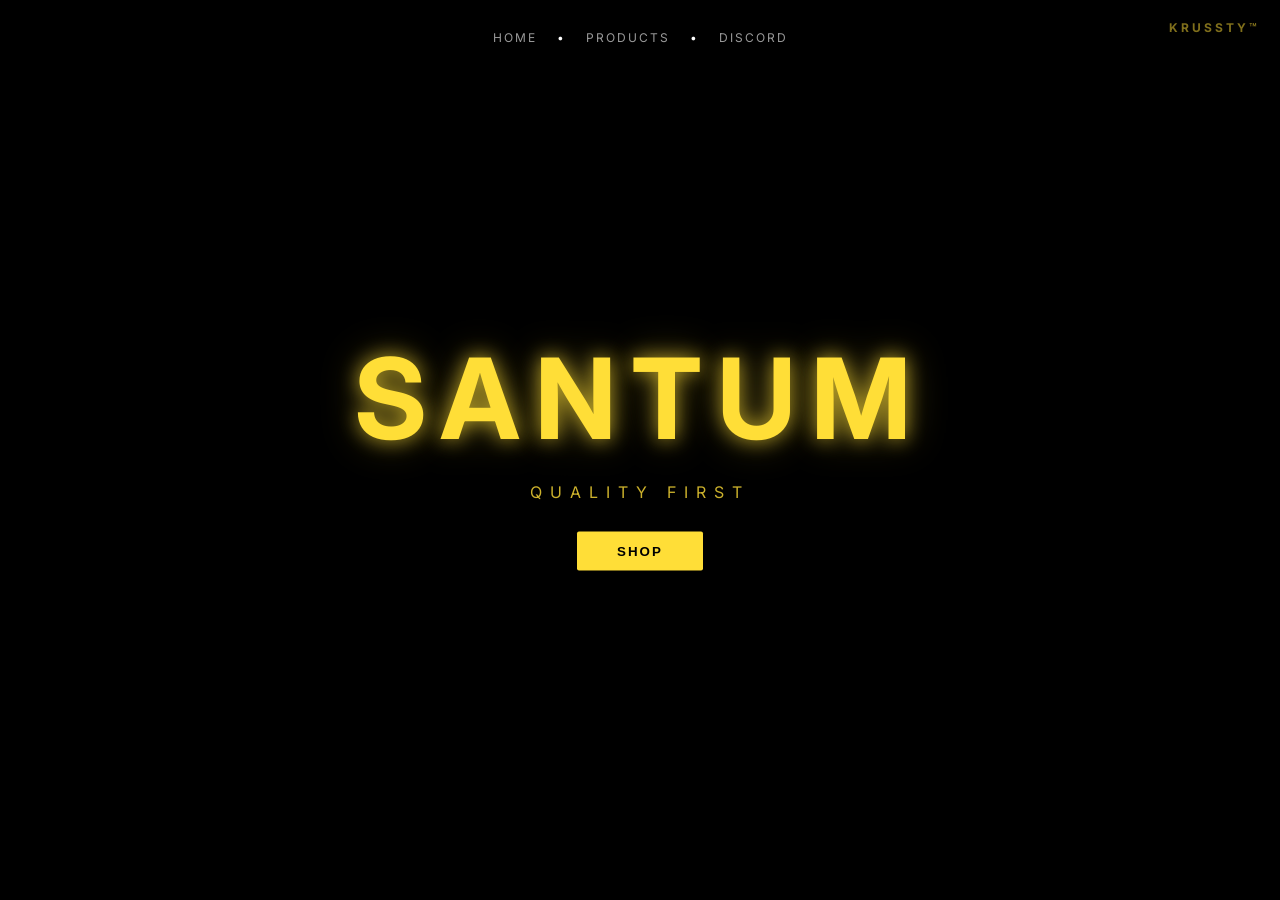
==== index.html @ 526cc499 "index.html" ====
<!DOCTYPE html>
<html lang="en">
<head>
    <meta charset="UTF-8">
    <meta name="viewport" content="width=device-width, initial-scale=1.0">
    <title>SANTUM | QUALITY FIRST</title>
    <link rel="stylesheet" href="style.css">
</head>
<body>
    <canvas id="matrix"></canvas>

    <div class="watermark">KRUSSTY™</div>

    <nav class="nav">
        <span onclick="goHome()">HOME</span> • 
        <span onclick="goProducts()">PRODUCTS</span> • 
        <span onclick="goDiscord()">DISCORD</span>
    </nav>

    <div class="center-content">
        <h1 class="gold-glow">SANTUM</h1>
        <p class="tagline">QUALITY FIRST</p>
        <button class="shop-btn" onclick="goProducts()">SHOP</button>
    </div>

    <script src="script.js"></script>
</body>
</html>
---- style.css ----
@import url('https://fonts.googleapis.com/css2?family=Inter:wght@900&display=swap');

body, html {
    margin: 0;
    padding: 0;
    width: 100%;
    height: 100%;
    background-color: #000;
    color: white;
    font-family: 'Inter', sans-serif;
    overflow-x: hidden;
}

#matrix {
    position: fixed;
    top: 0;
    left: 0;
    z-index: -1;
    pointer-events: none;
}

/* Watermark fixed to Top Right */
.watermark {
    position: fixed;
    top: 20px;
    right: 20px;
    font-size: 12px;
    letter-spacing: 3px;
    color: #ffde37;
    opacity: 0.5;
    font-weight: bold;
    z-index: 100;
}

.nav {
    position: absolute;
    top: 30px;
    width: 100%;
    text-align: center;
    z-index: 10;
    font-size: 12px;
    letter-spacing: 2px;
}

.nav span {
    cursor: pointer;
    margin: 0 15px;
    transition: 0.3s;
    opacity: 0.6;
}

.nav span:hover { opacity: 1; color: #ffde37; }

/* Gold Glow Effect */
.gold-glow {
    font-size: 7rem;
    color: #ffde37;
    margin: 0;
    letter-spacing: 15px;
    text-shadow: 0 0 20px rgba(255, 222, 55, 0.7), 
                 0 0 40px rgba(255, 222, 55, 0.3);
}

.gold-glow.small { font-size: 3rem; margin-bottom: 40px; }

.center-content {
    position: absolute;
    top: 50%;
    left: 50%;
    transform: translate(-50%, -50%);
    text-align: center;
    width: 100%;
}

.tagline {
    letter-spacing: 8px;
    color: #ffde37;
    opacity: 0.8;
    margin-bottom: 30px;
}

/* Buttons */
.shop-btn, .buy-btn {
    background: #ffde37;
    border: none;
    color: black;
    padding: 12px 40px;
    font-weight: bold;
    cursor: pointer;
    letter-spacing: 2px;
    transition: 0.3s;
    border-radius: 2px;
}

.shop-btn:hover { background: white; transform: scale(1.05); }

/* Store Layout */
.store-container {
    padding-top: 120px;
    text-align: center;
}

.product-grid {
    display: flex;
    justify-content: center;
    gap: 30px;
    flex-wrap: wrap;
}

.product-card {
    background: rgba(255, 222, 55, 0.05);
    border: 1px solid rgba(255, 222, 55, 0.2);
    padding: 40px;
    width: 220px;
    transition: 0.3s;
}

.product-card:hover { border-color: #ffde37; background: rgba(255, 222, 55, 0.1); }

.price { font-size: 1.5rem; margin: 20px 0; color: #ffde37; }
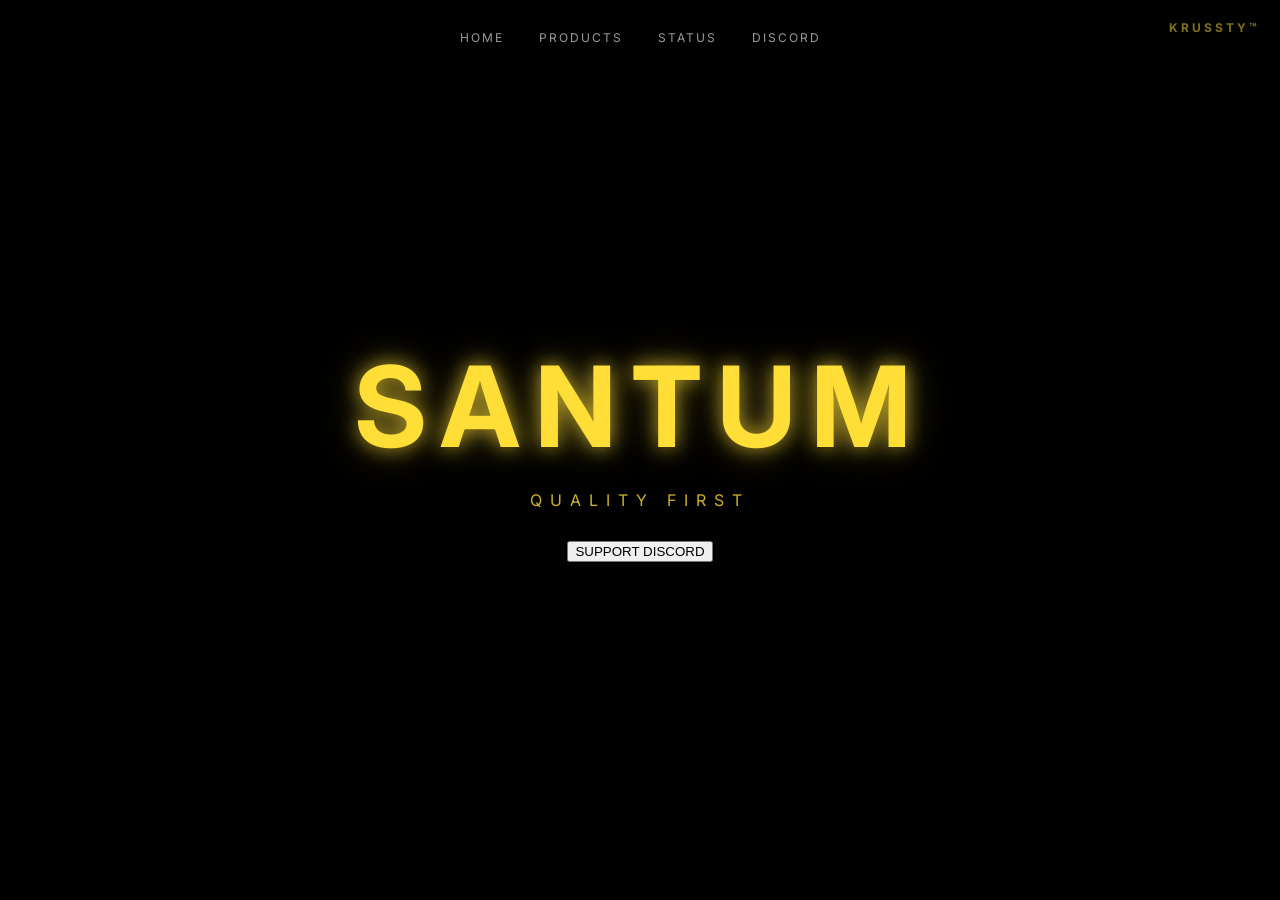
==== commit 7443a539: "Update index.html" ====
--- a/index.html
+++ b/index.html
@@ -12,15 +12,16 @@
     <div class="watermark">KRUSSTY™</div>
 
     <nav class="nav">
-        <span onclick="goHome()">HOME</span> • 
-        <span onclick="goProducts()">PRODUCTS</span> • 
-        <span onclick="goDiscord()">DISCORD</span>
+        <span onclick="goHome()">HOME</span>
+        <span onclick="goProducts()">PRODUCTS</span>
+        <span onclick="goStatus()">STATUS</span>
+        <span class="discord-link" onclick="goDiscord()">DISCORD</span>
     </nav>
 
     <div class="center-content">
         <h1 class="gold-glow">SANTUM</h1>
         <p class="tagline">QUALITY FIRST</p>
-        <button class="shop-btn" onclick="goProducts()">SHOP</button>
+        <button class="discord-btn" onclick="goDiscord()">SUPPORT DISCORD</button>
     </div>
 
     <script src="script.js"></script>
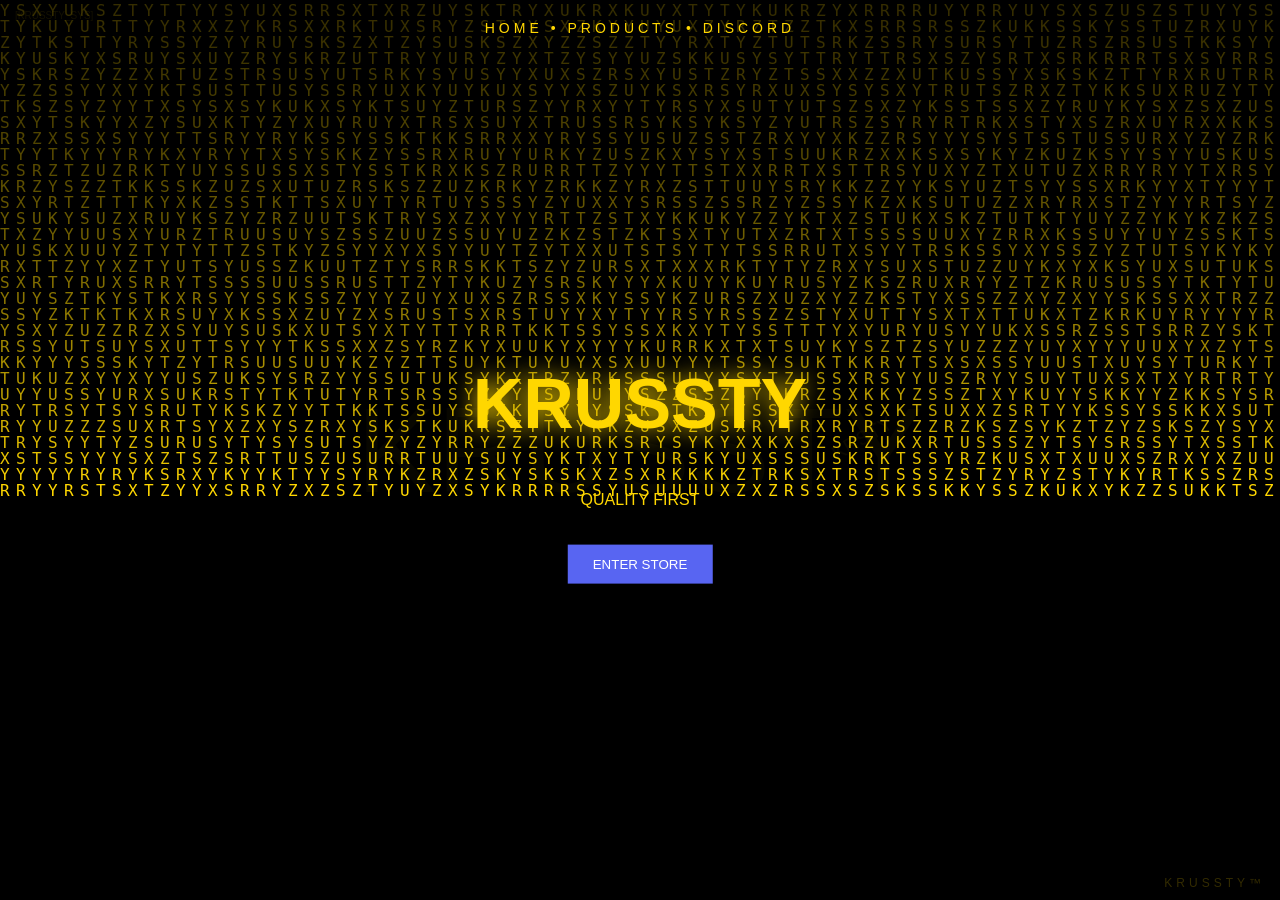
==== commit b53895ce: "Update index.html" ====
--- a/index.html
+++ b/index.html
@@ -1,29 +1,198 @@
 <!DOCTYPE html>
 <html lang="en">
 <head>
-    <meta charset="UTF-8">
-    <meta name="viewport" content="width=device-width, initial-scale=1.0">
-    <title>SANTUM | QUALITY FIRST</title>
-    <link rel="stylesheet" href="style.css">
+<meta charset="UTF-8">
+<title>KRUSSTY</title>
+
+<style>
+body {
+  margin: 0;
+  background: black;
+  color: gold;
+  font-family: Arial;
+  overflow: hidden;
+}
+
+/* MATRIX BG */
+canvas {
+  position: fixed;
+  top: 0;
+  left: 0;
+}
+
+/* NAV */
+.nav {
+  position: absolute;
+  top: 20px;
+  width: 100%;
+  text-align: center;
+  letter-spacing: 4px;
+  font-size: 14px;
+}
+
+/* CENTER */
+.center {
+  position: absolute;
+  top: 50%;
+  left: 50%;
+  transform: translate(-50%, -50%);
+  text-align: center;
+}
+
+h1 {
+  font-size: 70px;
+  text-shadow: 0 0 25px gold;
+}
+
+button {
+  padding: 12px 25px;
+  background: #5865F2;
+  border: none;
+  color: white;
+  cursor: pointer;
+  margin-top: 20px;
+}
+
+/* PRODUCTS */
+.products {
+  display: none;
+  padding: 50px;
+}
+
+.product {
+  margin: 20px;
+}
+
+/* WATERMARKS */
+.watermark-main {
+  position: fixed;
+  bottom: 10px;
+  right: 15px;
+  color: rgba(255,215,0,0.2);
+  font-size: 12px;
+  letter-spacing: 4px;
+}
+
+.watermark-top {
+  position: fixed;
+  top: 10px;
+  left: 15px;
+  color: rgba(255,215,0,0.08);
+  font-size: 10px;
+}
+
+.watermark-center {
+  position: fixed;
+  top: 50%;
+  left: 50%;
+  transform: translate(-50%, -50%);
+  font-size: 120px;
+  color: rgba(255,215,0,0.03);
+  pointer-events: none;
+}
+
+.watermark-hidden {
+  position: fixed;
+  bottom: 50%;
+  right: 30%;
+  font-size: 20px;
+  color: rgba(255,215,0,0.05);
+  transform: rotate(-30deg);
+}
+</style>
 </head>
+
 <body>
-    <canvas id="matrix"></canvas>
 
-    <div class="watermark">KRUSSTY™</div>
+<canvas id="bg"></canvas>
 
-    <nav class="nav">
-        <span onclick="goHome()">HOME</span>
-        <span onclick="goProducts()">PRODUCTS</span>
-        <span onclick="goStatus()">STATUS</span>
-        <span class="discord-link" onclick="goDiscord()">DISCORD</span>
-    </nav>
+<!-- NAV -->
+<div class="nav">
+  HOME • PRODUCTS • DISCORD
+</div>
 
-    <div class="center-content">
-        <h1 class="gold-glow">SANTUM</h1>
-        <p class="tagline">QUALITY FIRST</p>
-        <button class="discord-btn" onclick="goDiscord()">SUPPORT DISCORD</button>
-    </div>
+<!-- HOME -->
+<div class="center" id="home">
+  <h1>KRUSSTY</h1>
+  <p>QUALITY FIRST</p>
+  <button onclick="showProducts()">ENTER STORE</button>
+</div>
 
-    <script src="script.js"></script>
+<!-- PRODUCTS -->
+<div class="products" id="products">
+  <h1>Products</h1>
+
+  <div class="product">
+    <h2>Elite Tool</h2>
+    <p>$20</p>
+    <button onclick="buy()">Buy</button>
+  </div>
+
+  <div class="product">
+    <h2>Premium Access</h2>
+    <p>$50</p>
+    <button onclick="buy()">Buy</button>
+  </div>
+
+  <button onclick="goHome()">Back</button>
+</div>
+
+<!-- WATERMARKS -->
+<div class="watermark-main">KRUSSTY™</div>
+<div class="watermark-top">[KRUSSTY_SYS]</div>
+<div class="watermark-center">KRUSSTY</div>
+<div class="watermark-hidden">KRSTY</div>
+
+<script>
+// PAGE SWITCH
+function showProducts() {
+  document.getElementById("home").style.display = "none";
+  document.getElementById("products").style.display = "block";
+}
+
+function goHome() {
+  document.getElementById("products").style.display = "none";
+  document.getElementById("home").style.display = "block";
+}
+
+// BUY (placeholder)
+function buy() {
+  alert("Stripe integration here");
+}
+
+// MATRIX BG
+const canvas = document.getElementById("bg");
+const ctx = canvas.getContext("2d");
+
+canvas.width = window.innerWidth;
+canvas.height = window.innerHeight;
+
+const letters = "KRUSSTYXYZ";
+const fontSize = 16;
+const columns = canvas.width / fontSize;
+const drops = Array(Math.floor(columns)).fill(1);
+
+function draw() {
+  ctx.fillStyle = "rgba(0,0,0,0.05)";
+  ctx.fillRect(0,0,canvas.width,canvas.height);
+
+  ctx.fillStyle = "gold";
+  ctx.font = fontSize + "px monospace";
+
+  for(let i=0;i<drops.length;i++){
+    const text = letters[Math.floor(Math.random()*letters.length)];
+    ctx.fillText(text, i*fontSize, drops[i]*fontSize);
+
+    if(drops[i]*fontSize > canvas.height && Math.random()>0.975){
+      drops[i]=0;
+    }
+
+    drops[i]++;
+  }
+}
+
+setInterval(draw, 33);
+</script>
+
 </body>
 </html>
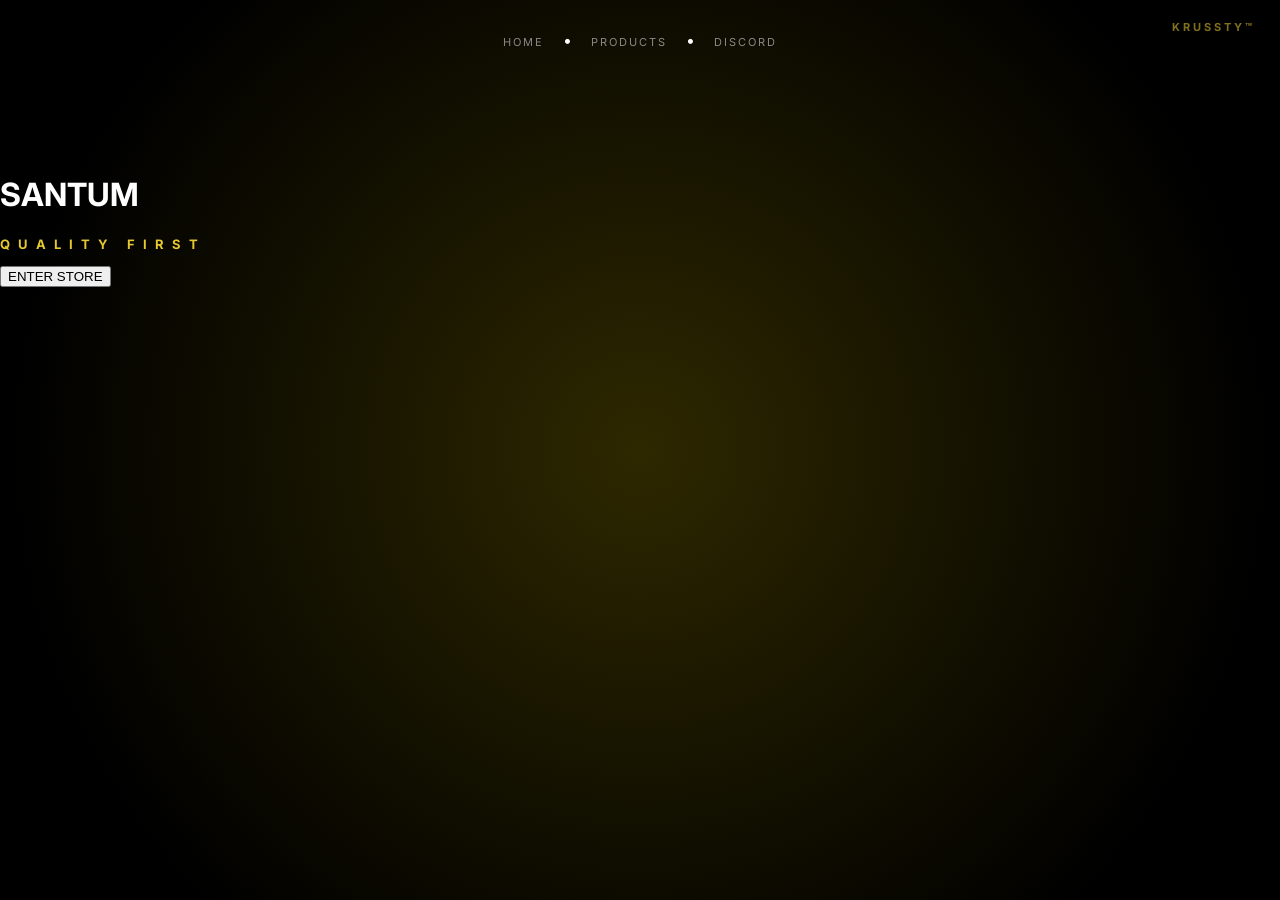
==== commit 63f3a3c8: "Update index.html" ====
--- a/index.html
+++ b/index.html
@@ -2,197 +2,30 @@
 <html lang="en">
 <head>
 <meta charset="UTF-8">
-<title>KRUSSTY</title>
-
-<style>
-body {
-  margin: 0;
-  background: black;
-  color: gold;
-  font-family: Arial;
-  overflow: hidden;
-}
-
-/* MATRIX BG */
-canvas {
-  position: fixed;
-  top: 0;
-  left: 0;
-}
-
-/* NAV */
-.nav {
-  position: absolute;
-  top: 20px;
-  width: 100%;
-  text-align: center;
-  letter-spacing: 4px;
-  font-size: 14px;
-}
-
-/* CENTER */
-.center {
-  position: absolute;
-  top: 50%;
-  left: 50%;
-  transform: translate(-50%, -50%);
-  text-align: center;
-}
-
-h1 {
-  font-size: 70px;
-  text-shadow: 0 0 25px gold;
-}
-
-button {
-  padding: 12px 25px;
-  background: #5865F2;
-  border: none;
-  color: white;
-  cursor: pointer;
-  margin-top: 20px;
-}
-
-/* PRODUCTS */
-.products {
-  display: none;
-  padding: 50px;
-}
-
-.product {
-  margin: 20px;
-}
-
-/* WATERMARKS */
-.watermark-main {
-  position: fixed;
-  bottom: 10px;
-  right: 15px;
-  color: rgba(255,215,0,0.2);
-  font-size: 12px;
-  letter-spacing: 4px;
-}
-
-.watermark-top {
-  position: fixed;
-  top: 10px;
-  left: 15px;
-  color: rgba(255,215,0,0.08);
-  font-size: 10px;
-}
-
-.watermark-center {
-  position: fixed;
-  top: 50%;
-  left: 50%;
-  transform: translate(-50%, -50%);
-  font-size: 120px;
-  color: rgba(255,215,0,0.03);
-  pointer-events: none;
-}
-
-.watermark-hidden {
-  position: fixed;
-  bottom: 50%;
-  right: 30%;
-  font-size: 20px;
-  color: rgba(255,215,0,0.05);
-  transform: rotate(-30deg);
-}
-</style>
+<title>SANTUM</title>
+<link rel="stylesheet" href="style.css">
 </head>
 
 <body>
 
 <canvas id="bg"></canvas>
 
-<!-- NAV -->
 <div class="nav">
-  HOME • PRODUCTS • DISCORD
+  <span onclick="goHome()">HOME</span> • 
+  <span onclick="goProducts()">PRODUCTS</span> • 
+  <span onclick="goDiscord()">DISCORD</span>
 </div>
 
-<!-- HOME -->
-<div class="center" id="home">
-  <h1>KRUSSTY</h1>
-  <p>QUALITY FIRST</p>
-  <button onclick="showProducts()">ENTER STORE</button>
+<div class="center">
+  <h1>SANTUM</h1>
+  <p class="tagline">QUALITY FIRST</p>
+
+  <!-- YELLOW TEXT BUTTON -->
+  <button class="enter-btn" onclick="goProducts()">ENTER STORE</button>
 </div>
 
-<!-- PRODUCTS -->
-<div class="products" id="products">
-  <h1>Products</h1>
+<div class="watermark">KRUSSTY™</div>
 
-  <div class="product">
-    <h2>Elite Tool</h2>
-    <p>$20</p>
-    <button onclick="buy()">Buy</button>
-  </div>
-
-  <div class="product">
-    <h2>Premium Access</h2>
-    <p>$50</p>
-    <button onclick="buy()">Buy</button>
-  </div>
-
-  <button onclick="goHome()">Back</button>
-</div>
-
-<!-- WATERMARKS -->
-<div class="watermark-main">KRUSSTY™</div>
-<div class="watermark-top">[KRUSSTY_SYS]</div>
-<div class="watermark-center">KRUSSTY</div>
-<div class="watermark-hidden">KRSTY</div>
-
-<script>
-// PAGE SWITCH
-function showProducts() {
-  document.getElementById("home").style.display = "none";
-  document.getElementById("products").style.display = "block";
-}
-
-function goHome() {
-  document.getElementById("products").style.display = "none";
-  document.getElementById("home").style.display = "block";
-}
-
-// BUY (placeholder)
-function buy() {
-  alert("Stripe integration here");
-}
-
-// MATRIX BG
-const canvas = document.getElementById("bg");
-const ctx = canvas.getContext("2d");
-
-canvas.width = window.innerWidth;
-canvas.height = window.innerHeight;
-
-const letters = "KRUSSTYXYZ";
-const fontSize = 16;
-const columns = canvas.width / fontSize;
-const drops = Array(Math.floor(columns)).fill(1);
-
-function draw() {
-  ctx.fillStyle = "rgba(0,0,0,0.05)";
-  ctx.fillRect(0,0,canvas.width,canvas.height);
-
-  ctx.fillStyle = "gold";
-  ctx.font = fontSize + "px monospace";
-
-  for(let i=0;i<drops.length;i++){
-    const text = letters[Math.floor(Math.random()*letters.length)];
-    ctx.fillText(text, i*fontSize, drops[i]*fontSize);
-
-    if(drops[i]*fontSize > canvas.height && Math.random()>0.975){
-      drops[i]=0;
-    }
-
-    drops[i]++;
-  }
-}
-
-setInterval(draw, 33);
-</script>
-
+<script src="script.js"></script>
 </body>
 </html>
--- a/style.css
+++ b/style.css
@@ -0,0 +1,132 @@
+@import url('https://fonts.googleapis.com/css2?family=Inter:wght@900&display=swap');
+
+body, html {
+    margin: 0;
+    padding: 0;
+    width: 100%;
+    height: 100%;
+    /* Dark background with a subtle gold spotlight in the center */
+    background: radial-gradient(circle at center, #2e2800 0%, #000000 80%);
+    color: white;
+    font-family: 'Inter', sans-serif;
+    overflow-x: hidden;
+}
+
+#matrix {
+    position: fixed;
+    top: 0;
+    left: 0;
+    z-index: -1;
+    opacity: 0.35;
+    pointer-events: none;
+}
+
+/* Watermark: Top Right */
+.watermark {
+    position: fixed;
+    top: 20px;
+    right: 25px;
+    font-size: 11px;
+    letter-spacing: 3px;
+    color: #ffde37;
+    opacity: 0.5;
+    font-weight: bold;
+    z-index: 100;
+}
+
+/* Nav Bar */
+.nav {
+    position: absolute;
+    top: 30px;
+    width: 100%;
+    text-align: center;
+    z-index: 10;
+}
+
+.nav span {
+    cursor: pointer;
+    margin: 0 15px;
+    font-size: 11px;
+    letter-spacing: 2px;
+    text-transform: uppercase;
+    transition: 0.3s;
+    color: #888;
+}
+
+.nav span:hover { color: white; }
+.nav .discord-link { color: #5865F2; font-weight: bold; }
+
+/* The Hero Section */
+.center-content {
+    position: absolute;
+    top: 50%;
+    left: 50%;
+    transform: translate(-50%, -50%);
+    text-align: center;
+    width: 100%;
+}
+
+.gold-glow {
+    font-size: clamp(3rem, 10vw, 8.5rem);
+    font-weight: 900;
+    letter-spacing: 12px;
+    margin: 0;
+    color: #ffde37;
+    /* High-intensity Gold Glow */
+    text-shadow: 0 0 15px rgba(255, 222, 55, 0.7), 
+                 0 0 45px rgba(255, 222, 55, 0.4);
+}
+
+.gold-glow.small { font-size: 3rem; margin-bottom: 40px; }
+
+.tagline {
+    font-size: 13px;
+    letter-spacing: 8px;
+    margin-top: 10px;
+    color: #ffde37;
+    font-weight: bold;
+    text-transform: uppercase;
+    opacity: 0.9;
+}
+
+/* Discord Button */
+.discord-btn {
+    background-color: #5865F2;
+    color: white;
+    border: none;
+    padding: 16px 45px;
+    margin-top: 35px;
+    font-weight: bold;
+    font-size: 13px;
+    letter-spacing: 1px;
+    border-radius: 4px;
+    cursor: pointer;
+    transition: all 0.2s ease;
+    box-shadow: 0 4px 15px rgba(0, 0, 0, 0.4);
+}
+
+.discord-btn:hover {
+    background-color: #4752c4;
+    transform: translateY(-2px);
+}
+
+/* Store Styles */
+.store-container { padding-top: 140px; text-align: center; }
+.product-grid { display: flex; justify-content: center; gap: 20px; flex-wrap: wrap; }
+.product-card {
+    background: rgba(255, 222, 55, 0.05);
+    border: 1px solid rgba(255, 222, 55, 0.15);
+    padding: 40px;
+    width: 220px;
+    transition: 0.3s;
+}
+.product-card:hover { border-color: #ffde37; background: rgba(255, 222, 55, 0.1); }
+.price { font-size: 1.5rem; margin: 15px 0; color: #ffde37; font-weight: bold; }
+.buy-btn {
+    background: #ffde37;
+    border: none;
+    color: black;
+    padding: 10px 25px;
+    font-weight: bold;
+    cursor: pointer;
+}
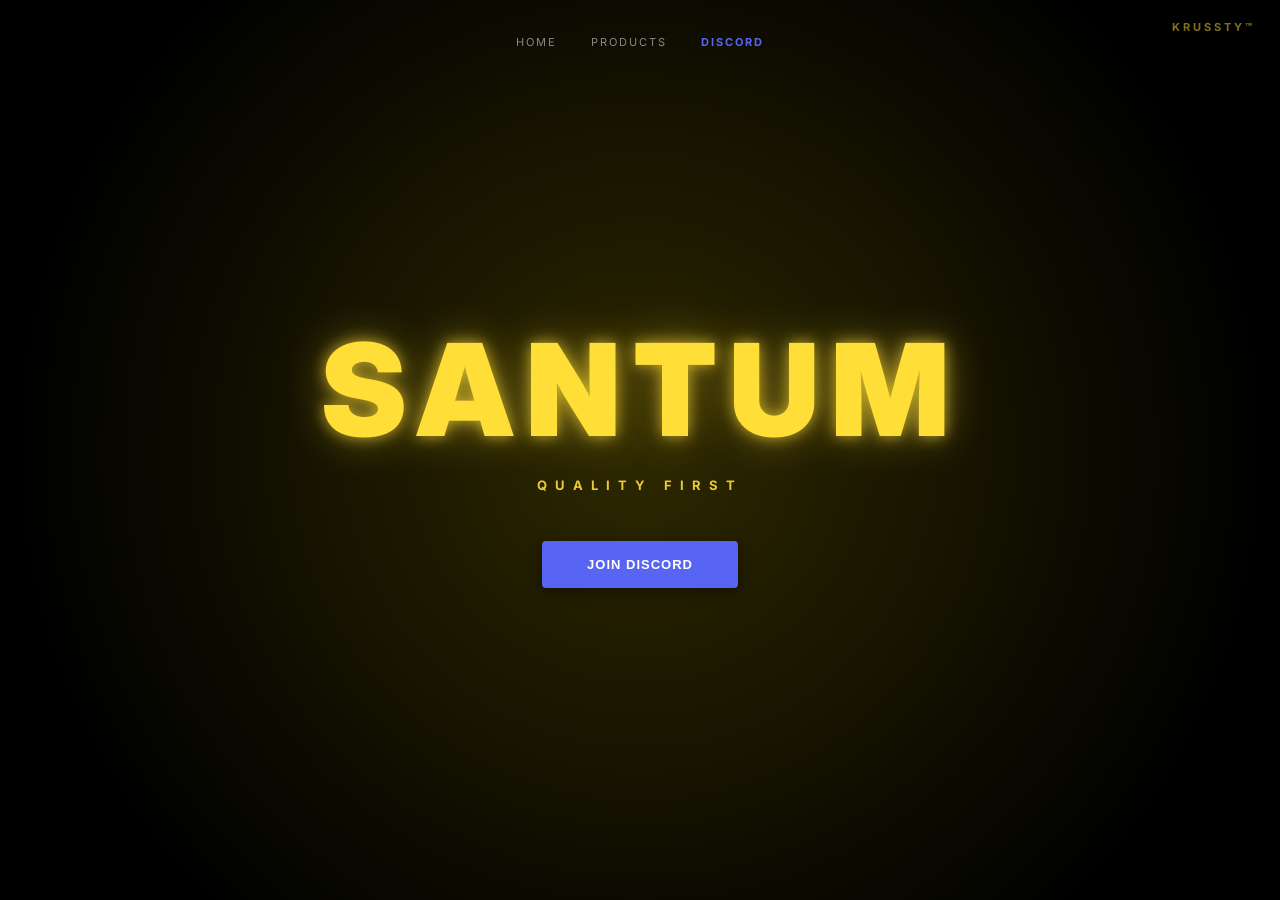
==== commit 4db0b00d: "Update index.html" ====
--- a/index.html
+++ b/index.html
@@ -1,31 +1,27 @@
 <!DOCTYPE html>
 <html lang="en">
 <head>
-<meta charset="UTF-8">
-<title>SANTUM</title>
-<link rel="stylesheet" href="style.css">
+    <meta charset="UTF-8">
+    <meta name="viewport" content="width=device-width, initial-scale=1.0">
+    <title>SANTUM | QUALITY FIRST</title>
+    <link rel="stylesheet" href="style.css">
 </head>
+<body>
+    <canvas id="matrix"></canvas>
+    <div class="watermark">KRUSSTY™</div>
 
-<body>
+    <nav class="nav">
+        <span onclick="goHome()">HOME</span>
+        <span onclick="goProducts()">PRODUCTS</span>
+        <span onclick="goDiscord()" class="discord-link">DISCORD</span>
+    </nav>
 
-<canvas id="bg"></canvas>
+    <div class="center-content">
+        <h1 class="gold-glow">SANTUM</h1>
+        <p class="tagline">QUALITY FIRST</p>
+        <button class="discord-btn" onclick="goDiscord()">JOIN DISCORD</button>
+    </div>
 
-<div class="nav">
-  <span onclick="goHome()">HOME</span> • 
-  <span onclick="goProducts()">PRODUCTS</span> • 
-  <span onclick="goDiscord()">DISCORD</span>
-</div>
-
-<div class="center">
-  <h1>SANTUM</h1>
-  <p class="tagline">QUALITY FIRST</p>
-
-  <!-- YELLOW TEXT BUTTON -->
-  <button class="enter-btn" onclick="goProducts()">ENTER STORE</button>
-</div>
-
-<div class="watermark">KRUSSTY™</div>
-
-<script src="script.js"></script>
+    <script src="script.js"></script>
 </body>
 </html>
--- a/style.css
+++ b/style.css
@@ -5,7 +5,6 @@
     padding: 0;
     width: 100%;
     height: 100%;
-    /* Dark background with a subtle gold spotlight in the center */
     background: radial-gradient(circle at center, #2e2800 0%, #000000 80%);
     color: white;
     font-family: 'Inter', sans-serif;
@@ -21,7 +20,6 @@
     pointer-events: none;
 }
 
-/* Watermark: Top Right */
 .watermark {
     position: fixed;
     top: 20px;
@@ -34,7 +32,6 @@
     z-index: 100;
 }
 
-/* Nav Bar */
 .nav {
     position: absolute;
     top: 30px;
@@ -56,7 +53,6 @@
 .nav span:hover { color: white; }
 .nav .discord-link { color: #5865F2; font-weight: bold; }
 
-/* The Hero Section */
 .center-content {
     position: absolute;
     top: 50%;
@@ -72,7 +68,6 @@
     letter-spacing: 12px;
     margin: 0;
     color: #ffde37;
-    /* High-intensity Gold Glow */
     text-shadow: 0 0 15px rgba(255, 222, 55, 0.7), 
                  0 0 45px rgba(255, 222, 55, 0.4);
 }
@@ -89,7 +84,6 @@
     opacity: 0.9;
 }
 
-/* Discord Button */
 .discord-btn {
     background-color: #5865F2;
     color: white;
@@ -110,7 +104,6 @@
     transform: translateY(-2px);
 }
 
-/* Store Styles */
 .store-container { padding-top: 140px; text-align: center; }
 .product-grid { display: flex; justify-content: center; gap: 20px; flex-wrap: wrap; }
 .product-card {
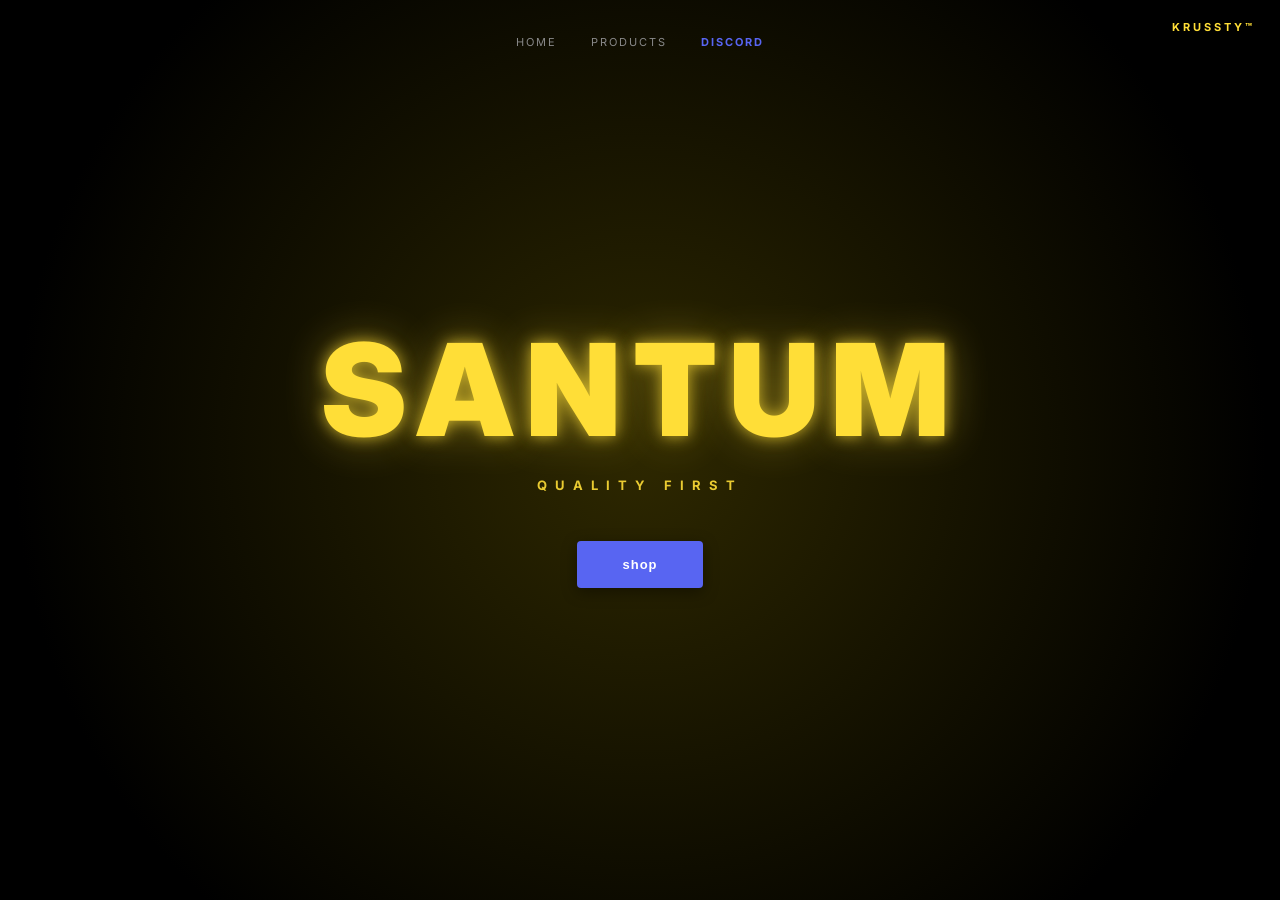
==== commit 43e6fc1a: "Update index.html" ====
--- a/index.html
+++ b/index.html
@@ -19,7 +19,7 @@
     <div class="center-content">
         <h1 class="gold-glow">SANTUM</h1>
         <p class="tagline">QUALITY FIRST</p>
-        <button class="discord-btn" onclick="goDiscord()">JOIN DISCORD</button>
+        <button class="discord-btn" onclick="goDiscord()">shop</button>
     </div>
 
     <script src="script.js"></script>
--- a/style.css
+++ b/style.css
@@ -5,12 +5,14 @@
     padding: 0;
     width: 100%;
     height: 100%;
+    /* Dark background with a gold spotlight in the center */
     background: radial-gradient(circle at center, #2e2800 0%, #000000 80%);
     color: white;
     font-family: 'Inter', sans-serif;
     overflow-x: hidden;
 }
 
+/* Matrix Background Layer */
 #matrix {
     position: fixed;
     top: 0;
@@ -20,6 +22,7 @@
     pointer-events: none;
 }
 
+/* Watermark: Top Right with 4-second Flash */
 .watermark {
     position: fixed;
     top: 20px;
@@ -27,11 +30,20 @@
     font-size: 11px;
     letter-spacing: 3px;
     color: #ffde37;
-    opacity: 0.5;
     font-weight: bold;
     z-index: 100;
+    animation: flashWatermark 4s infinite; /* Flashing logic */
 }
 
+@keyframes flashWatermark {
+    0%, 100% { opacity: 0.2; }
+    50% { 
+        opacity: 0.8; 
+        text-shadow: 0 0 10px rgba(255, 222, 55, 0.8); 
+    }
+}
+
+/* Navigation Bar */
 .nav {
     position: absolute;
     top: 30px;
@@ -53,6 +65,7 @@
 .nav span:hover { color: white; }
 .nav .discord-link { color: #5865F2; font-weight: bold; }
 
+/* Hero Section (Home Page) */
 .center-content {
     position: absolute;
     top: 50%;
@@ -68,6 +81,7 @@
     letter-spacing: 12px;
     margin: 0;
     color: #ffde37;
+    /* High-intensity Gold Glow */
     text-shadow: 0 0 15px rgba(255, 222, 55, 0.7), 
                  0 0 45px rgba(255, 222, 55, 0.4);
 }
@@ -84,6 +98,7 @@
     opacity: 0.9;
 }
 
+/* Join Discord Button */
 .discord-btn {
     background-color: #5865F2;
     color: white;
@@ -104,8 +119,19 @@
     transform: translateY(-2px);
 }
 
-.store-container { padding-top: 140px; text-align: center; }
-.product-grid { display: flex; justify-content: center; gap: 20px; flex-wrap: wrap; }
+/* Store / Products Page Styles */
+.store-container { 
+    padding-top: 140px; 
+    text-align: center; 
+}
+
+.product-grid { 
+    display: flex; 
+    justify-content: center; 
+    gap: 20px; 
+    flex-wrap: wrap; 
+}
+
 .product-card {
     background: rgba(255, 222, 55, 0.05);
     border: 1px solid rgba(255, 222, 55, 0.15);
@@ -113,8 +139,19 @@
     width: 220px;
     transition: 0.3s;
 }
-.product-card:hover { border-color: #ffde37; background: rgba(255, 222, 55, 0.1); }
-.price { font-size: 1.5rem; margin: 15px 0; color: #ffde37; font-weight: bold; }
+
+.product-card:hover { 
+    border-color: #ffde37; 
+    background: rgba(255, 222, 55, 0.1); 
+}
+
+.price { 
+    font-size: 1.5rem; 
+    margin: 15px 0; 
+    color: #ffde37; 
+    font-weight: bold; 
+}
+
 .buy-btn {
     background: #ffde37;
     border: none;
@@ -122,4 +159,9 @@
     padding: 10px 25px;
     font-weight: bold;
     cursor: pointer;
+    transition: 0.3s;
 }
+
+.buy-btn:hover {
+    background: white;
+}
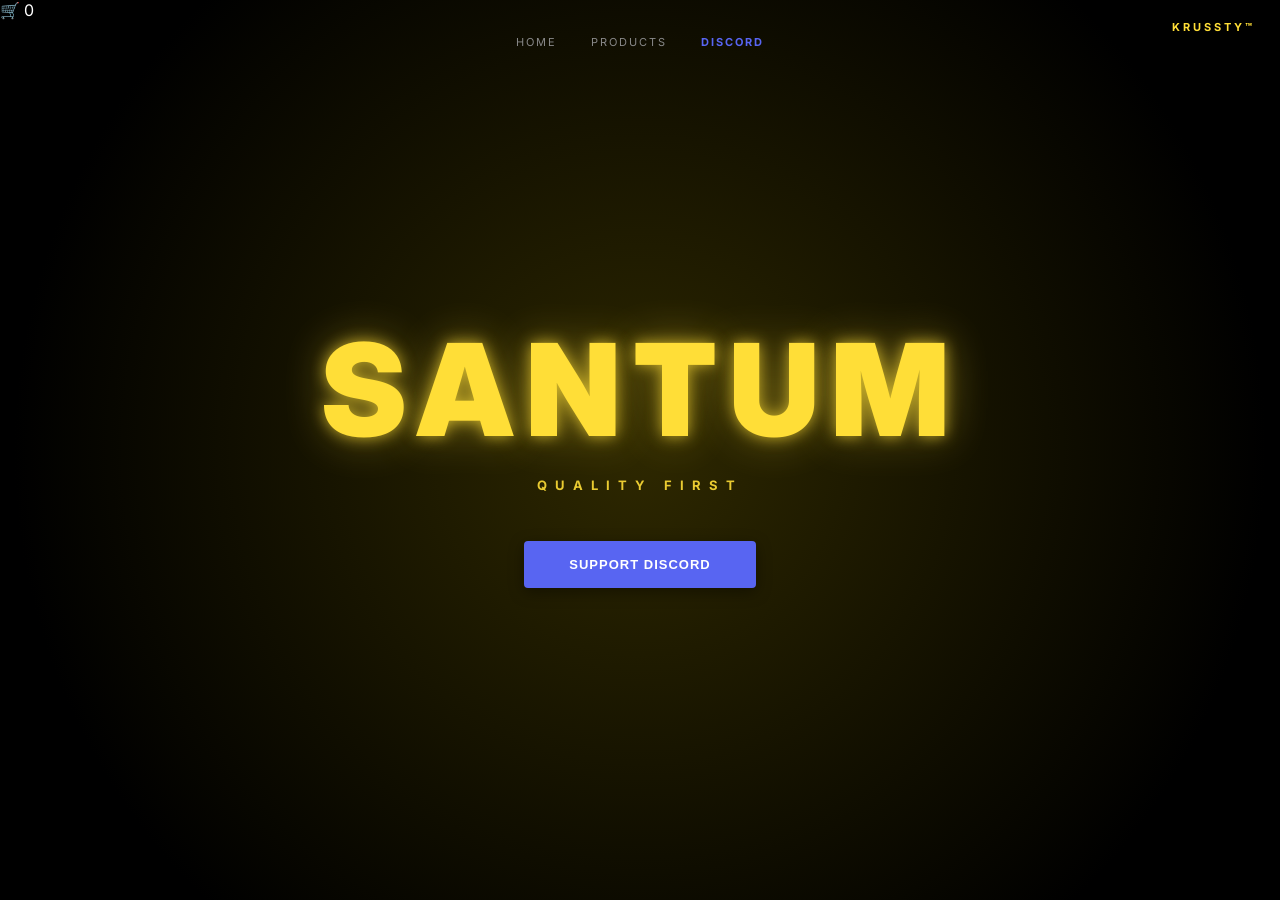
==== commit 27d7f630: "Update index.html" ====
--- a/index.html
+++ b/index.html
@@ -8,6 +8,7 @@
 </head>
 <body>
     <canvas id="matrix"></canvas>
+    
     <div class="watermark">KRUSSTY™</div>
 
     <nav class="nav">
@@ -19,7 +20,12 @@
     <div class="center-content">
         <h1 class="gold-glow">SANTUM</h1>
         <p class="tagline">QUALITY FIRST</p>
-        <button class="discord-btn" onclick="goDiscord()">shop</button>
+        <button class="discord-btn" onclick="goDiscord()">SUPPORT DISCORD</button>
+    </div>
+
+    <div class="cart-floating-btn" onclick="toggleCart()">
+        <span class="cart-icon">🛒</span>
+        <span class="cart-count" id="cart-count">0</span>
     </div>
 
     <script src="script.js"></script>
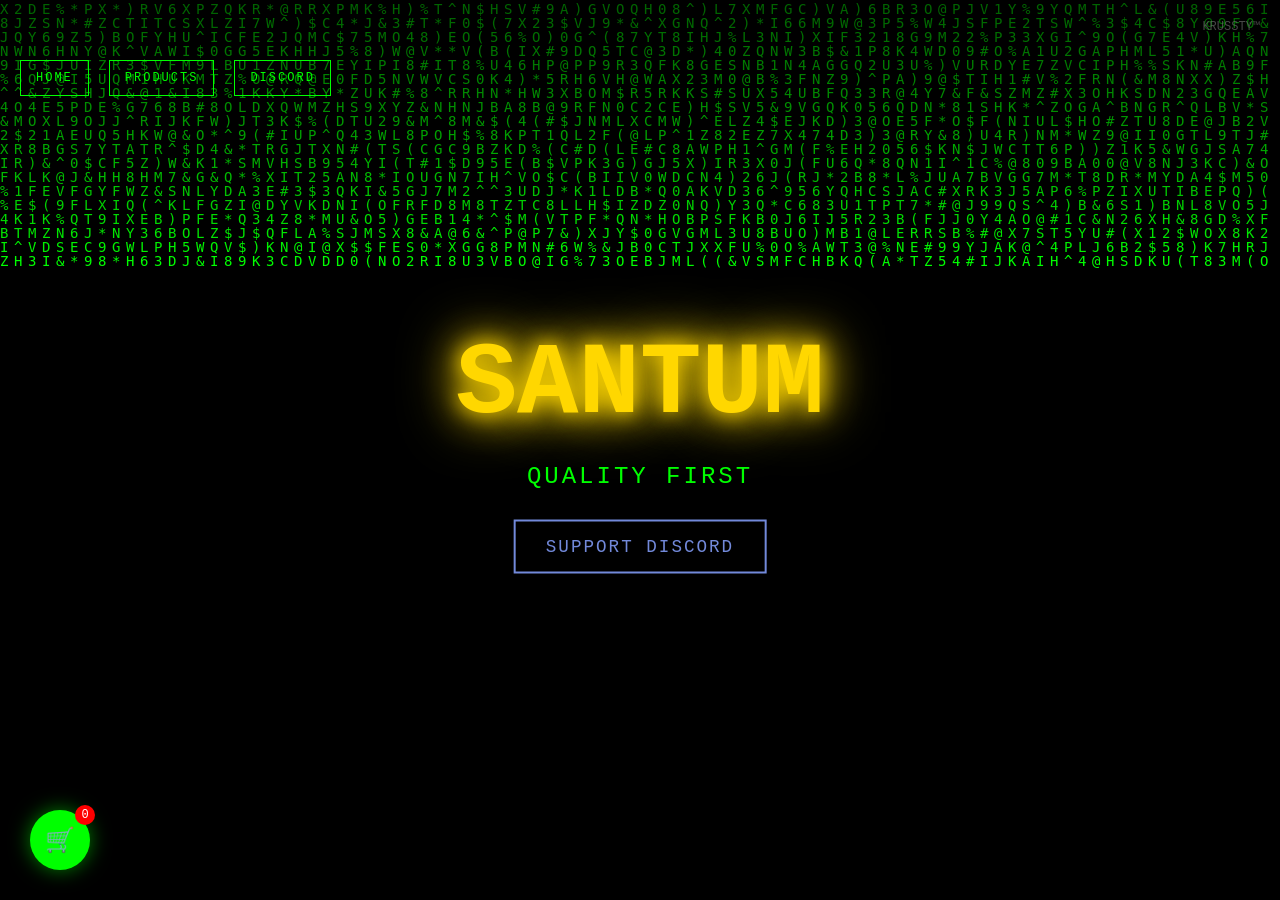
==== commit aa35774a: "Update index.html" ====
--- a/index.html
+++ b/index.html
@@ -19,7 +19,7 @@
 
     <div class="center-content">
         <h1 class="gold-glow">SANTUM</h1>
-        <p class="tagline">QUALITY FIRST</p>
+        <p class="tagline" onclick="goProducts()" style="cursor: pointer;">QUALITY FIRST</p>
         <button class="discord-btn" onclick="goDiscord()">SUPPORT DISCORD</button>
     </div>
 
--- a/style.css
+++ b/style.css
@@ -1,167 +1,248 @@
-@import url('https://fonts.googleapis.com/css2?family=Inter:wght@900&display=swap');
-
-body, html {
+* {
     margin: 0;
     padding: 0;
+    box-sizing: border-box;
+}
+
+body {
+    font-family: 'Courier New', monospace;
+    background: #000;
+    color: #00ff00;
+    overflow-x: hidden;
+    position: relative;
+}
+
+#matrix {
+    position: fixed;
+    top: 0;
+    left: 0;
     width: 100%;
     height: 100%;
-    /* Dark background with a gold spotlight in the center */
-    background: radial-gradient(circle at center, #2e2800 0%, #000000 80%);
-    color: white;
-    font-family: 'Inter', sans-serif;
-    overflow-x: hidden;
-}
-
-/* Matrix Background Layer */
-#matrix {
-    position: fixed;
-    top: 0;
-    left: 0;
-    z-index: -1;
-    opacity: 0.35;
-    pointer-events: none;
-}
-
-/* Watermark: Top Right with 4-second Flash */
+    z-index: 1;
+}
+
 .watermark {
     position: fixed;
     top: 20px;
-    right: 25px;
-    font-size: 11px;
-    letter-spacing: 3px;
-    color: #ffde37;
-    font-weight: bold;
-    z-index: 100;
-    animation: flashWatermark 4s infinite; /* Flashing logic */
-}
-
-@keyframes flashWatermark {
-    0%, 100% { opacity: 0.2; }
-    50% { 
-        opacity: 0.8; 
-        text-shadow: 0 0 10px rgba(255, 222, 55, 0.8); 
-    }
-}
-
-/* Navigation Bar */
+    right: 20px;
+    color: #666;
+    font-size: 12px;
+    z-index: 10;
+    opacity: 0.7;
+}
+
 .nav {
-    position: absolute;
-    top: 30px;
-    width: 100%;
-    text-align: center;
+    position: fixed;
+    top: 60px;
+    left: 20px;
     z-index: 10;
+    display: flex;
+    gap: 20px;
 }
 
 .nav span {
-    cursor: pointer;
-    margin: 0 15px;
-    font-size: 11px;
+    color: #00ff00;
+    cursor: pointer;
+    padding: 10px 15px;
+    border: 1px solid #00ff00;
+    transition: all 0.3s;
+    text-transform: uppercase;
+    font-size: 12px;
     letter-spacing: 2px;
-    text-transform: uppercase;
-    transition: 0.3s;
-    color: #888;
-}
-
-.nav span:hover { color: white; }
-.nav .discord-link { color: #5865F2; font-weight: bold; }
-
-/* Hero Section (Home Page) */
+}
+
+.nav span:hover {
+    background: #00ff00;
+    color: #000;
+}
+
+.discord-link {
+    border-color: #7289da;
+    color: #7289da;
+}
+
+.discord-link:hover {
+    background: #7289da;
+    color: #fff;
+}
+
 .center-content {
-    position: absolute;
+    position: fixed;
     top: 50%;
     left: 50%;
     transform: translate(-50%, -50%);
     text-align: center;
+    z-index: 5;
+}
+
+.gold-glow {
+    color: #ffd700;
+    font-size: clamp(3rem, 8vw, 8rem);
+    text-shadow: 
+        0 0 20px #ffd700,
+        0 0 40px #ffd700,
+        0 0 60px #ffd700;
+    margin-bottom: 20px;
+}
+
+.small {
+    font-size: clamp(2rem, 5vw, 4rem) !important;
+}
+
+.tagline {
+    font-size: 1.5rem;
+    color: #00ff00;
+    margin-bottom: 30px;
+    letter-spacing: 3px;
+}
+
+.discord-btn, .buy-btn {
+    background: transparent;
+    color: #7289da;
+    border: 2px solid #7289da;
+    padding: 15px 30px;
+    font-size: 1.1rem;
+    cursor: pointer;
+    text-transform: uppercase;
+    letter-spacing: 2px;
+    transition: all 0.3s;
+    font-family: inherit;
+}
+
+.discord-btn:hover, .buy-btn:hover {
+    background: #7289da;
+    color: #000;
+    box-shadow: 0 0 20px #7289da;
+}
+
+.store-container {
+    position: fixed;
+    top: 50%;
+    left: 50%;
+    transform: translate(-50%, -50%);
+    z-index: 5;
+    max-width: 800px;
+    width: 90%;
+}
+
+.product-grid {
+    display: grid;
+    grid-template-columns: repeat(auto-fit, minmax(250px, 1fr));
+    gap: 30px;
+    margin-top: 40px;
+}
+
+.product-card {
+    background: rgba(0, 255, 0, 0.1);
+    border: 1px solid #00ff00;
+    padding: 30px;
+    text-align: center;
+    border-radius: 10px;
+    transition: all 0.3s;
+}
+
+.product-card:hover {
+    background: rgba(0, 255, 0, 0.2);
+    box-shadow: 0 0 30px rgba(0, 255, 0, 0.3);
+}
+
+.product-card h2 {
+    color: #ffd700;
+    margin-bottom: 15px;
+    font-size: 1.5rem;
+}
+
+.price {
+    font-size: 2rem;
+    color: #00ff00;
+    margin-bottom: 20px;
+    font-weight: bold;
+}
+
+/* CART BUTTON - MOVED TO BOTTOM LEFT */
+.cart-floating-btn {
+    position: fixed;
+    bottom: 30px;
+    left: 30px;  /* BOTTOM LEFT CORNER */
+    width: 60px;
+    height: 60px;
+    background: #00ff00;
+    border: none;
+    border-radius: 50%;
+    display: flex;
+    align-items: center;
+    justify-content: center;
+    font-size: 1.5rem;
+    cursor: pointer;
+    z-index: 15;
+    box-shadow: 0 0 20px rgba(0, 255, 0, 0.5);
+    transition: all 0.3s;
+}
+
+.cart-floating-btn:hover {
+    transform: scale(1.1);
+    box-shadow: 0 0 30px rgba(0, 255, 0, 0.8);
+}
+
+.cart-count {
+    position: absolute;
+    top: -5px;
+    right: -5px;
+    background: #ff0000;
+    color: white;
+    border-radius: 50%;
+    width: 20px;
+    height: 20px;
+    font-size: 12px;
+    display: flex;
+    align-items: center;
+    justify-content: center;
+}
+
+.cart-modal {
+    position: fixed;
+    top: 0;
+    left: 0;
     width: 100%;
-}
-
-.gold-glow {
-    font-size: clamp(3rem, 10vw, 8.5rem);
-    font-weight: 900;
-    letter-spacing: 12px;
-    margin: 0;
-    color: #ffde37;
-    /* High-intensity Gold Glow */
-    text-shadow: 0 0 15px rgba(255, 222, 55, 0.7), 
-                 0 0 45px rgba(255, 222, 55, 0.4);
-}
-
-.gold-glow.small { font-size: 3rem; margin-bottom: 40px; }
-
-.tagline {
-    font-size: 13px;
-    letter-spacing: 8px;
-    margin-top: 10px;
-    color: #ffde37;
-    font-weight: bold;
+    height: 100%;
+    background: rgba(0,0,0,0.9);
+    z-index: 20;
+    display: none;
+    align-items: center;
+    justify-content: center;
+}
+
+.cart-content {
+    background: #111;
+    border: 2px solid #00ff00;
+    padding: 30px;
+    max-width: 500px;
+    width: 90%;
+    border-radius: 10px;
+    text-align: center;
+}
+
+.cart-empty {
+    color: #666;
+    font-size: 1.2rem;
+}
+
+.checkout-btn {
+    background: #00ff00;
+    color: #000;
+    border: none;
+    padding: 15px 30px;
+    font-size: 1.1rem;
+    cursor: pointer;
+    margin-top: 20px;
+    border-radius: 5px;
     text-transform: uppercase;
-    opacity: 0.9;
-}
-
-/* Join Discord Button */
-.discord-btn {
-    background-color: #5865F2;
-    color: white;
-    border: none;
-    padding: 16px 45px;
-    margin-top: 35px;
-    font-weight: bold;
-    font-size: 13px;
-    letter-spacing: 1px;
-    border-radius: 4px;
-    cursor: pointer;
-    transition: all 0.2s ease;
-    box-shadow: 0 4px 15px rgba(0, 0, 0, 0.4);
-}
-
-.discord-btn:hover {
-    background-color: #4752c4;
-    transform: translateY(-2px);
-}
-
-/* Store / Products Page Styles */
-.store-container { 
-    padding-top: 140px; 
-    text-align: center; 
-}
-
-.product-grid { 
-    display: flex; 
-    justify-content: center; 
-    gap: 20px; 
-    flex-wrap: wrap; 
-}
-
-.product-card {
-    background: rgba(255, 222, 55, 0.05);
-    border: 1px solid rgba(255, 222, 55, 0.15);
-    padding: 40px;
-    width: 220px;
-    transition: 0.3s;
-}
-
-.product-card:hover { 
-    border-color: #ffde37; 
-    background: rgba(255, 222, 55, 0.1); 
-}
-
-.price { 
-    font-size: 1.5rem; 
-    margin: 15px 0; 
-    color: #ffde37; 
-    font-weight: bold; 
-}
-
-.buy-btn {
-    background: #ffde37;
-    border: none;
-    color: black;
-    padding: 10px 25px;
-    font-weight: bold;
-    cursor: pointer;
-    transition: 0.3s;
-}
-
-.buy-btn:hover {
-    background: white;
-}
+}
+
+@media (max-width: 768px) {
+    .nav {
+        top: 80px;
+        flex-direction: column;
+        gap: 10px;
+    }
+}
